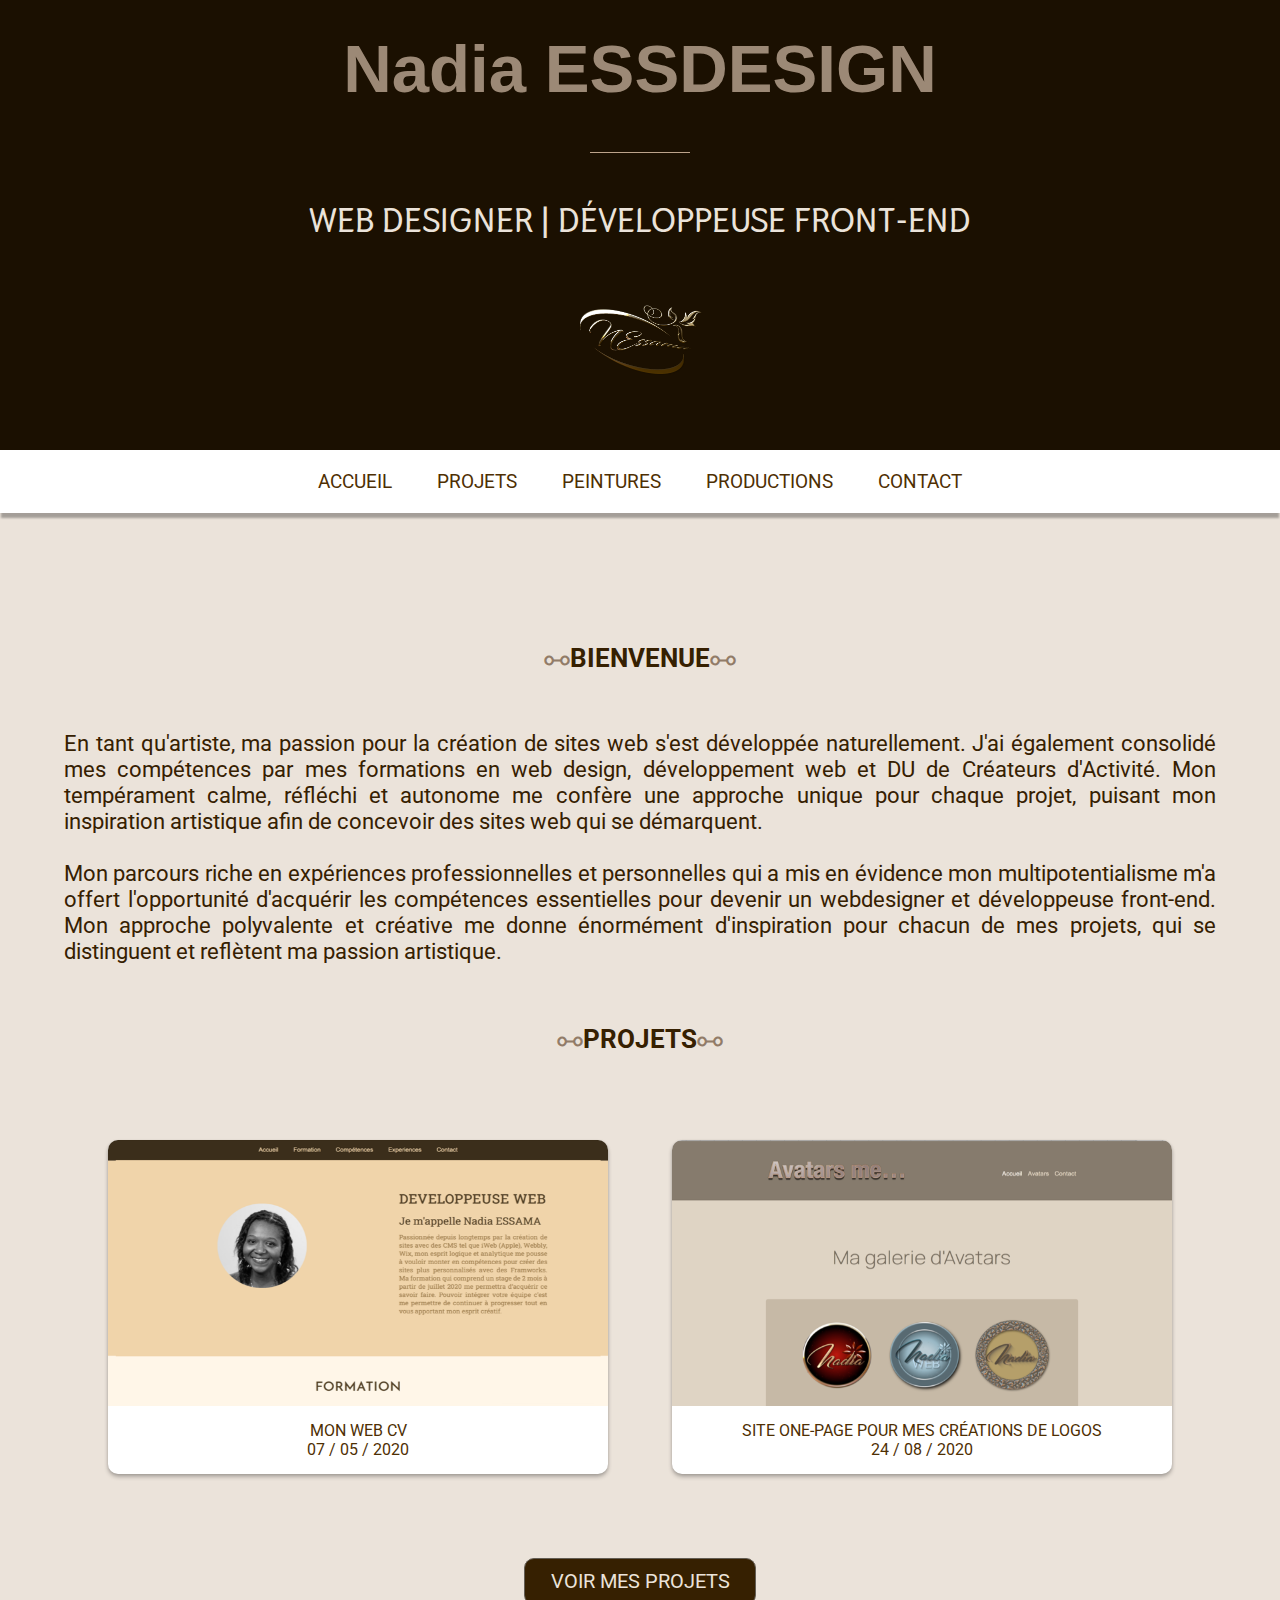
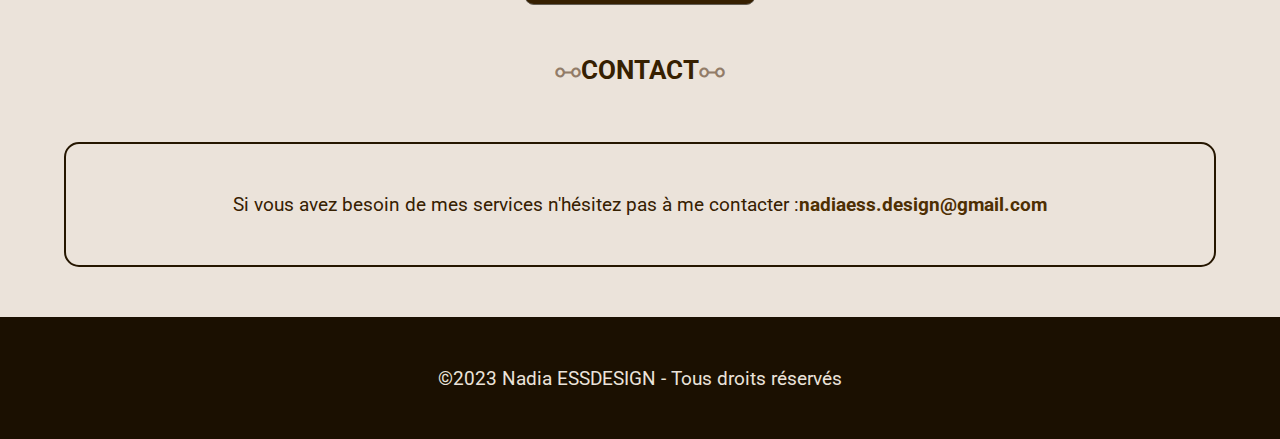
==== index.html @ de0f01fb "Update index.html" ====
<!DOCTYPE html>
    <html lang="fr">
    <head>
        <meta charset="UTF-8">
        <meta name="viewport" content="width=device-width, initial-scale=1.0">
        <title>Nadia ESSDESIGN Portfolio</title>
        <link href="design/style.css" type="text/css" rel="stylesheet">
        <link href="https://fonts.googleapis.com/css2?family=Open+Sans&family=Roboto&display=swap" rel="stylesheet">
        <link href="https://fonts.googleapis.com/css2?family=Thasadith&display=swap" rel="stylesheet">
    </head>
    <body>
        <!-- DÉBUT DE L'ENTETE -->
        <header>
            <!-- INDENTITÉ -->
            <h1>Nadia ESSDESIGN</h1>
            
            <span class="separateur"></span>

            <!-- STATUT -->
            <h2>Web Designer | Développeuse Front-End</h2>
            <img src="pictures/logonadia.png" alt="Logo" title="Ceci est mon logo" id="logo">
        </header>
        <!-- FIN DE L'ENTETE -->

        <!-- BARRE DE NAVIGATION -->
        <nav>
            <ul>
                <!-- L'attribut title : permette d'afficher une info bulle lors du pointage sous l'élément en lien cliquable-->
                <!-- L'attribut et la valeur target="_blank" = ouvrent le lien sur un autre onglet-->
                <li><a href="index.html">Accueil</a></li>
                <li><a href="projets.html">Projets</a></li>
                <li><a href="peintures.html">Peintures</a></li>
                <li><a href="productions.html">Productions</a></li>
                <li><a href="contact">Contact</a></li>
            </ul>
        </nav>

        <div class="contener">
        
            <!-- DÉBUT DE LA PRÉSENTATION -->
            <section>
                <h3>Bienvenue</h3>

                <!-- DESCRIPTION -->
                <p class="description">En tant qu'artiste, ma passion pour la création de sites web s'est développée naturellement. J'ai également consolidé mes compétences par mes formations en web design, 
                    développement web et DU de Créateurs d'Activité. Mon tempérament calme, 
                    réfléchi et autonome me confère une approche unique pour chaque projet, puisant mon inspiration artistique afin de concevoir des sites web qui se démarquent.<br/><br/> 
                    Mon parcours riche en expériences professionnelles et personnelles qui a mis en évidence mon multipotentialisme m'a offert l'opportunité d'acquérir les compétences essentielles 
                    pour devenir un webdesigner et développeuse front-end. Mon approche polyvalente et créative me donne énormément d'inspiration pour chacun de mes projets, qui se distinguent et reflètent ma passion artistique.</p>
            </section>
            <!-- FIN DE LA PRÉSENTATION -->

            
            <!-- DÉBUT DE LA SECTION PROJETS -->

            <section>
                <h3>Projets</h3>

                
                
                <!--CONTENER-->
                <div id="projets">

                    <!-- PROJET n°1-->
                    <div class="projet">
                        <a href="https://nadiaprojets.github.io/webcv1/" target="_blank">
                            <div class="picture">
                                <img src="pictures/webcv.png" alt="mon premier projet"/>
                            </div>

                            <span>Mon Web CV</span>
                            <span class="date-project">07 / 05 / 2020</span>
                        </a>
                    </div>

                    <!-- PROJET n°2-->
                    <div class="projet">
                        <a href="https://nadiaprojets.github.io/avatarsme/" target="_blank">
                            <div class="picture">
                                <img src="pictures/avatarsme.png" alt="mon premier projet" />
                            </div>
                    
                            <span>Site one-page pour mes créations de logos</span>
                            <span class="date-project">24 / 08 / 2020</span>
                        </a>
                    </div>


                </div>
            </section>

            <div>
                <a href="projets.html">
                    <p class="bouton">VOIR MES PROJETS</p>
                </a>
            
            </div>

            <!-- FIN DE LA SECTION PROJETS -->
            

            <!-- DÉBUT DE LA SECTION CONTACT-->
            <section>
                <h3>Contact</h3>

                <div id="contact">
                    <!-- DESCRIPTION -->
                    <p>Si vous avez besoin de mes services n'hésitez pas à me contacter :<a href="mailto:nadiaess.design@gmail.com"><b>nadiaess.design@gmail.com</b></a></p>
                </div>
            </section>
            <!-- FIN DE LA SECTION CONTACT-->

        </div>


        <!-- DÉBUT DU FOOTER -->
        <footer>
            <p>&copy;2023 Nadia ESSDESIGN</a> - Tous droits réservés</p>
        </footer>
        <!-- FIN DU FOOTER -->
    
    </body>
</html>
---- design/style.css ----
body{
    font-family: 'Roboto', sans-serif;
    background: rgb(235, 227, 218);
    margin: 0;
}

header{
    text-align: center;
    background-color: #1b1001;
    padding-bottom: 30px;
}

section{
    text-align: center;
    margin-top: 50px;
    margin-bottom: 50px;
}



h1{
    font-family: 'Blacksword', Arial, Helvetica, sans-serif;
    font-size: 4.2em;
    color: rgb(126, 106, 87);
    margin-top: 0px;
    padding-top: 30px;
}
/*  changement de la couleur du titre au survole de la souris */
h1:hover{
    color: rgb(156, 137, 118);
}

/*  changement de la couleur du titre au clic */
h1:active{
    color: rgb(235, 227, 218);
}

h2{
    font-family: 'Thasadith', sans-serif;
    font-size: 2.1em;
    text-transform: uppercase;
    color: rgb(235, 227, 218);
    width: 900px;
    margin: auto;
    padding-bottom: 30px;
    padding-top: 40px;
    
}
h3:before {
    content: "⧟";
    color: rgb(146, 124, 104);
}

h3:after{
    content: "⧟";
    color: rgb(146, 124, 104);
}
h3{
    font-size: 1.6em;
    color: #362001;
    text-transform: uppercase;
    padding-bottom: 30px;
}


p{
    font-size: 1.2em;
    color: #362001;
}



a{
    text-decoration: none;
    color: #4e2f03;
}

a:hover{
    color: rgb(189, 163, 139);
}

ul{
    padding: 0;
    /* pour retirer la marge entre la barre de navigation et le header*/
    display: inline;
}


li{
    /* pour retirer les puces de la liste*/
    list-style-type: none;
    display: inline;
    margin: 20px;
 
}
li:hover{
    font-weight: bold;
}


nav{
    background-color: white;
    text-align: center;
    text-transform: uppercase;
    font-size: 1.2em;
    box-shadow: 0px 6px 2px -1px rgba(0,0,0,0.3);
    padding: 20px;
 
}


/* CLASSES */

.separateur{
    width: 100px;
    height: 1px;
    margin: 5px auto ;
    display: block;
    background-color: rgb(189, 163, 139);
}

.contener{
    width: 90%;
    padding-top: 80px;
    margin: auto;
}
.description{
    text-align: justify;
    font-size: 1.4em;
    padding-bottom: 10px;
}
.projet{
    width: 500px;
    margin: 30px;
    display: inline-block;
    background-color: white;
    padding-bottom: 15px;
    border: 0px #362001 solid;
    border-radius: 10px;
    overflow: hidden;
    box-shadow: 0 1px 3px rgba(0,0,0,0.12), 0 3px 4px rgba(0,0,0,0.24);
}

.projet:hover{
    box-shadow: 0 14px 28px rgba(0,0,0,0.25), 0 10px 10px rgba(0,0,0,0.22);
    transition: all 0.3s cubic-bezier(.25,.8,.25,1);
}
.projet img{
    min-width: 500px;
    height: 266px;
}
.projet span {
    text-transform: uppercase;
    display: block; /* pour que le texte ne soit pas aligné */
}

.projet .date-project{
    font-size: 1em;
}

.picture{
    width: 500px;
    height: 266px;
    overflow: hidden;
    margin-bottom: 15px;
}
.bouton{
    font-size: 20px;
    text-align: center;
    display: block;
    color: rgb(235, 227, 218);
    background: #362001;
    padding: 10px 20px 0px 20px;
    border: 1px solid #635d54;
    border-radius: 10px;
    width: 190px;
    height: 35px;
    cursor: pointer;
    margin: auto;
    transition: all 1s;
}

.bouton:hover{
    background: #c4b9ad;
    border: none;
    color: #362001;
}

.peinture{
    margin: 30px 20px;
    box-shadow: 0 14px 28px rgba(0,0,0,0.25), 0 10px 10px rgba(0,0,0,0.22);
}



.video-container {
	position: relative;
	padding-bottom: 56.25%;
	padding-top: 30px;
	height: 0;
    overflow: hidden;
    margin-top: 50px;
}

.video-container iframe,  
.video-container object,  
.video-container embed {
	position: absolute;
	top: 0;
	left: 0;
	width: 100%;
    height: 96%;
}

/* POLICES */
@font-face{
    font-family: 'Blacksword';
    scr: url('../src/Blacksword.otf') format('truetype');
}

img {
    text-align: center;
}


#contact{
    border: 2px #251600 solid;
    border-radius: 15px;
    padding: 30px;
    margin-bottom: 50px;
}

#logo{
    width: 130px;
     margin-top: 30px;
     margin-bottom: 40px;
}
#projet{
    display: flex;
    flex-wrap: wrap;
    justify-content: space-between;
}
#peinture img {
    width: 700px;
    height: 700px;

}

/* #peinture :hover {
    width:900px;
    height:900px
} */

#picture-project{
    padding-top: 20px;

}

footer{
    background-color: #1b1001;
    text-align: center;
    padding: 30px;
}
footer p{
    color: rgb(235, 227, 218);
}

/* MEDIA QUERY */
@media all and (max-width: 1000px){
    #projet img {width: 100%; margin: 15px auto; height: auto;}
 
    #picture-project iframe {width: 100%; min-width: auto;}

    #peinture img{width: 100%; margin: 15px auto; height: auto;}
    header h2 {width: 90%}
}
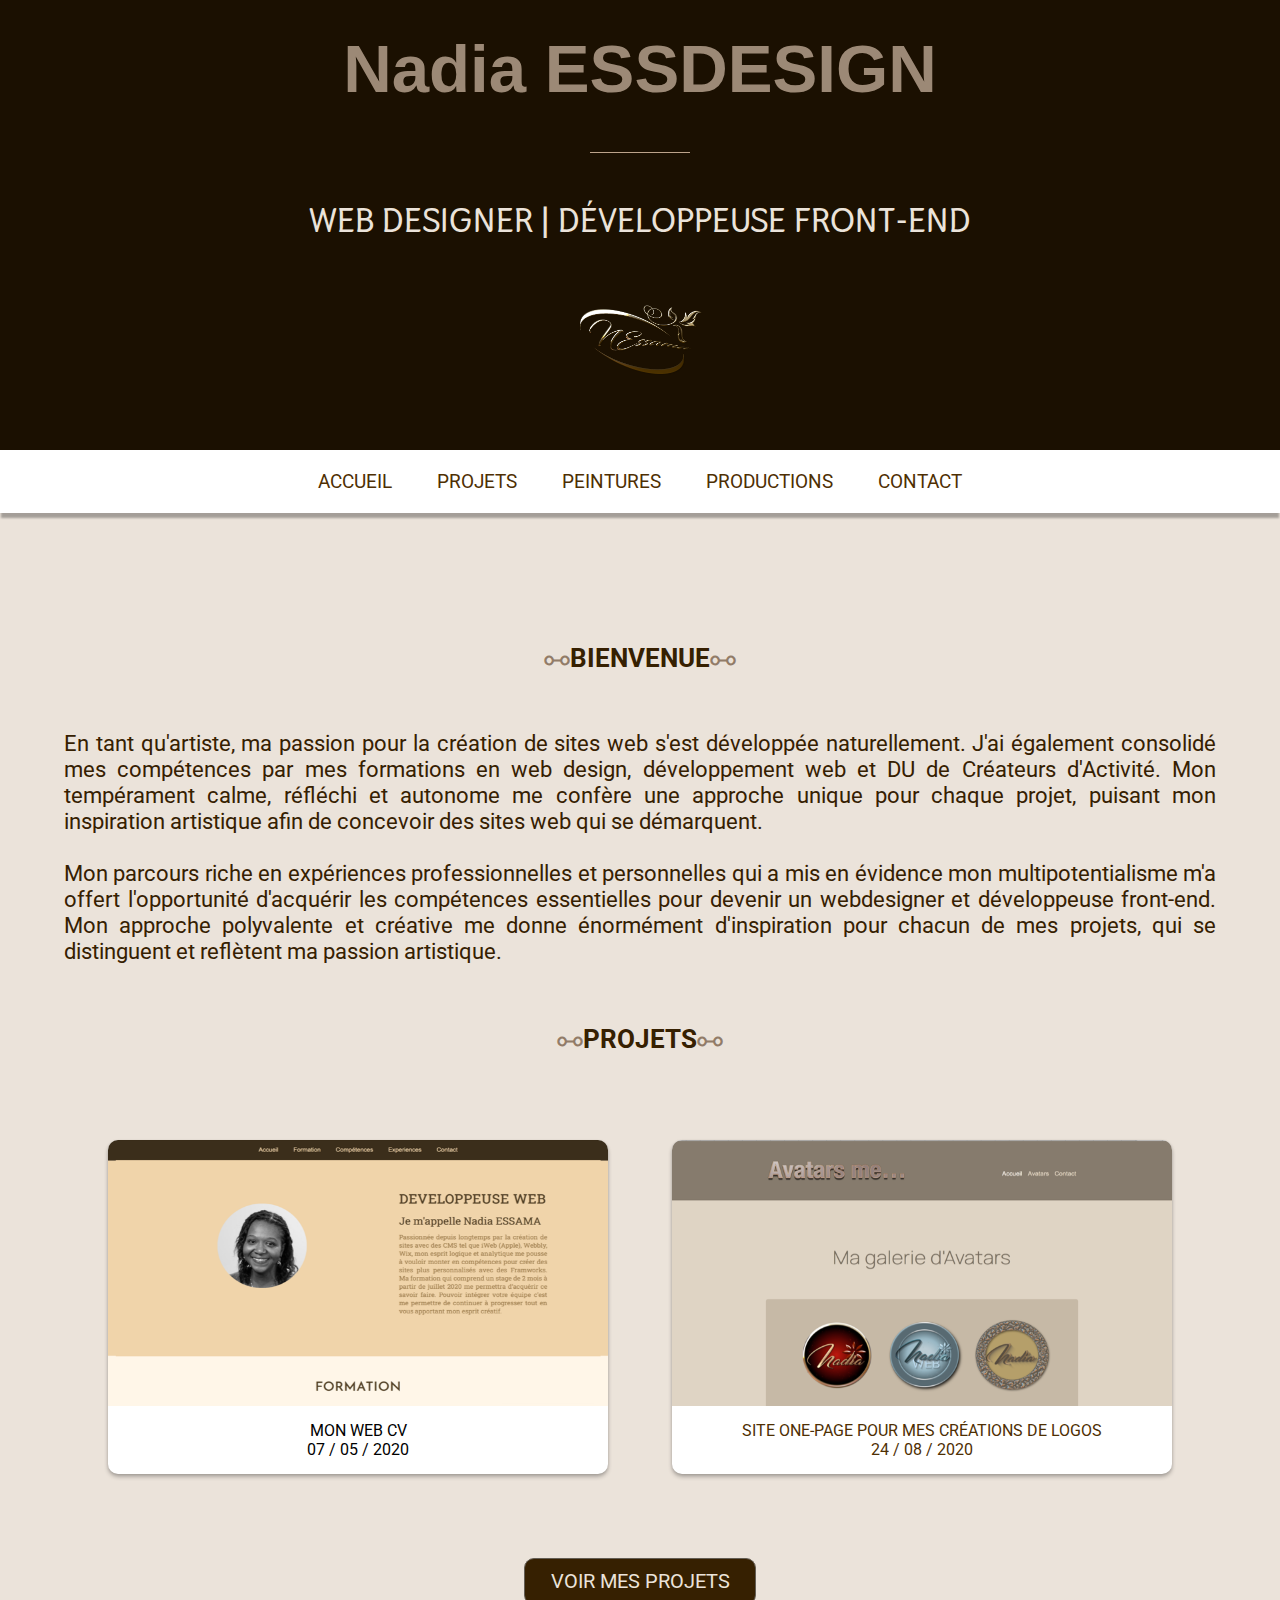
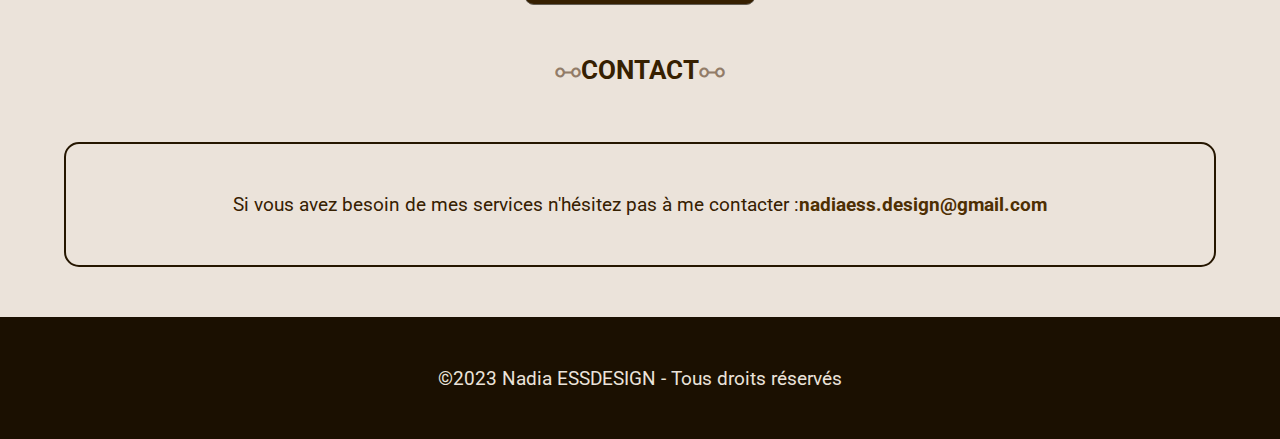
==== commit eb76d3ae: "Update index.html" ====
--- a/index.html
+++ b/index.html
@@ -31,7 +31,7 @@
                 <li><a href="projets.html">Projets</a></li>
                 <li><a href="peintures.html">Peintures</a></li>
                 <li><a href="productions.html">Productions</a></li>
-                <li><a href="contact">Contact</a></li>
+                <li><a href="#contact" class="active">Contact</a></li>
             </ul>
         </nav>
 
@@ -63,7 +63,7 @@
 
                     <!-- PROJET n°1-->
                     <div class="projet">
-                        <a href="https://nadiaprojets.github.io/webcv1/" target="_blank">
+                        <!-- <a href="https://nadiaprojets.github.io/webcv1/" target="_blank">-->
                             <div class="picture">
                                 <img src="pictures/webcv.png" alt="mon premier projet"/>
                             </div>
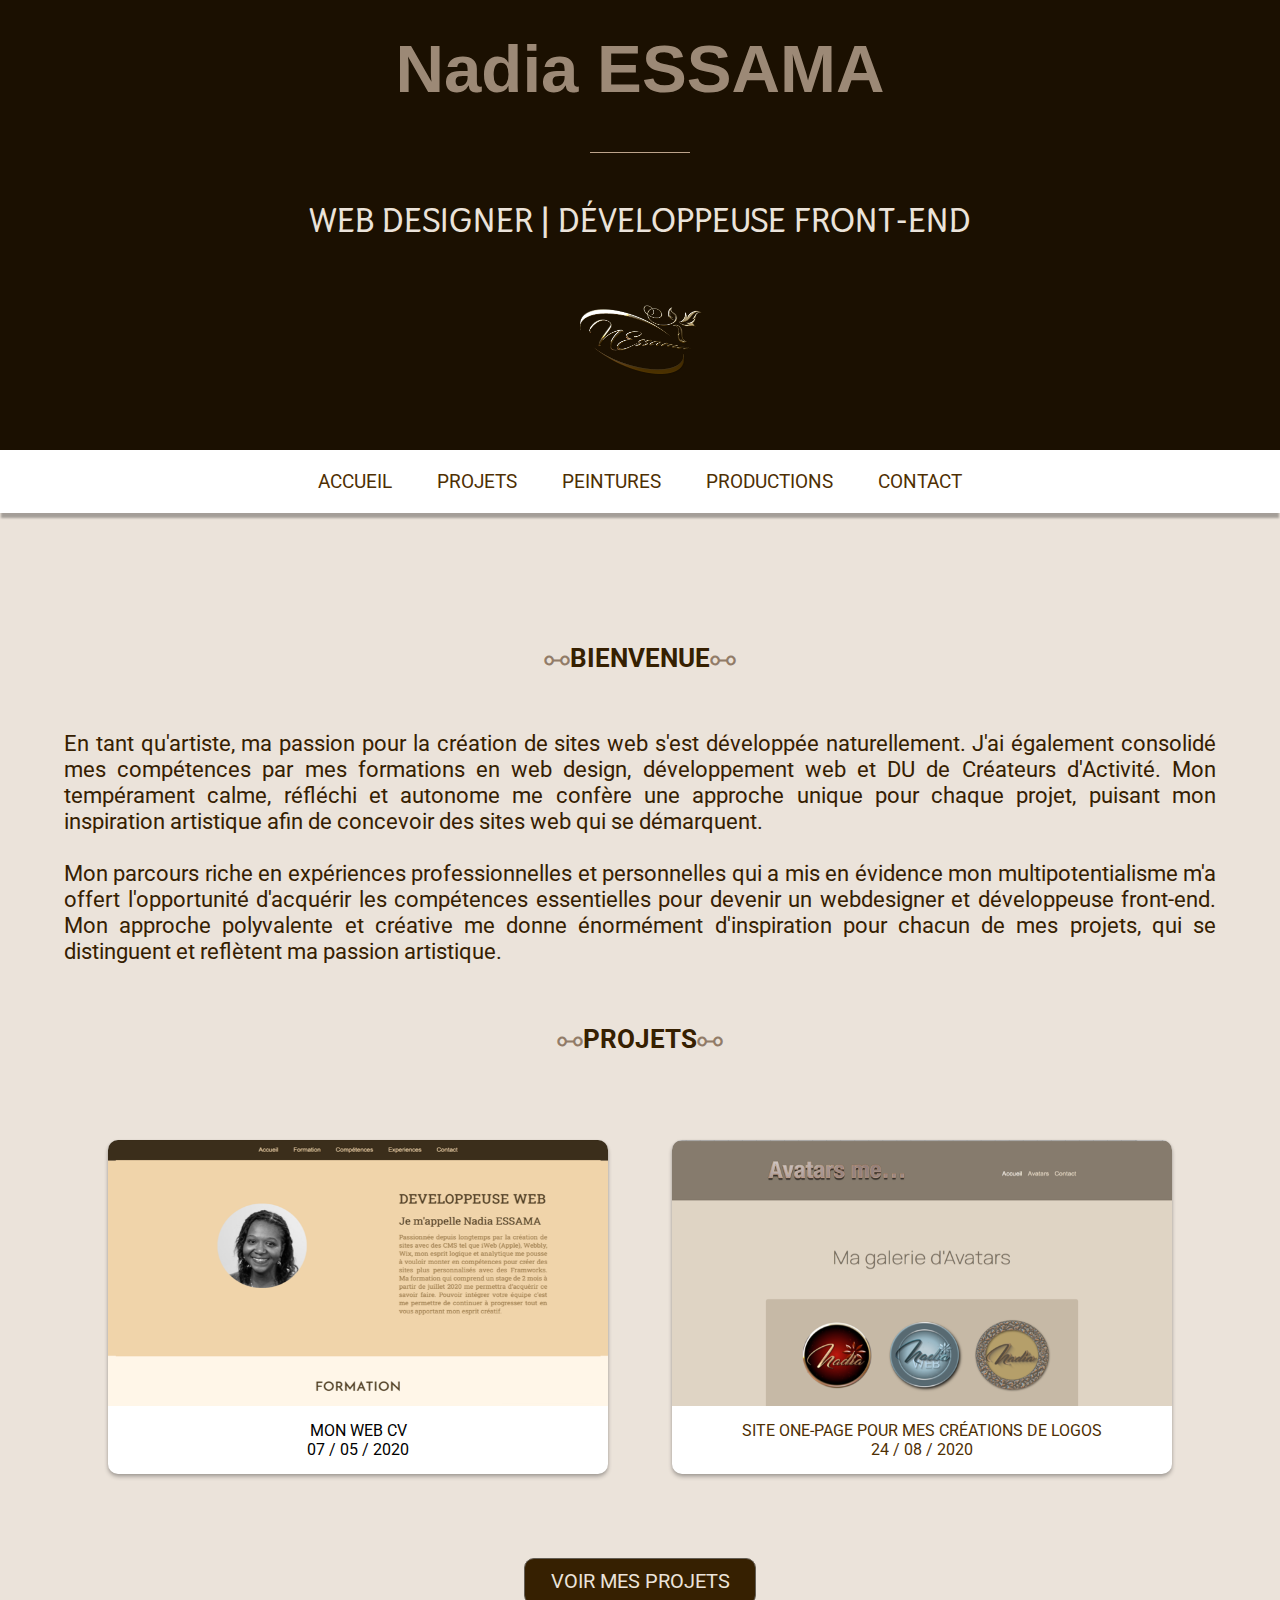
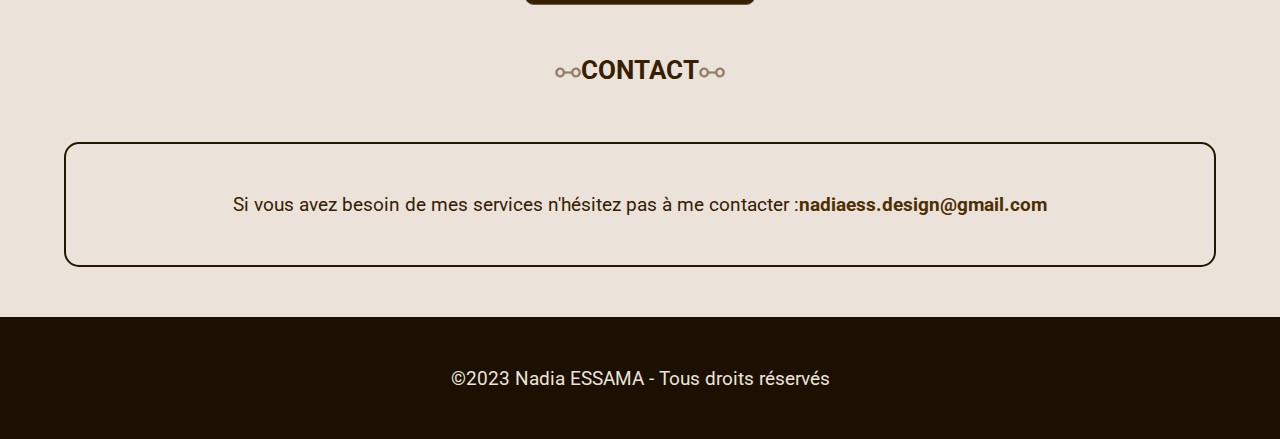
==== commit 042fc64b: "Update index.html" ====
--- a/index.html
+++ b/index.html
@@ -3,7 +3,7 @@
     <head>
         <meta charset="UTF-8">
         <meta name="viewport" content="width=device-width, initial-scale=1.0">
-        <title>Nadia ESSDESIGN Portfolio</title>
+        <title>Nadia ESSAMA Portfolio</title>
         <link href="design/style.css" type="text/css" rel="stylesheet">
         <link href="https://fonts.googleapis.com/css2?family=Open+Sans&family=Roboto&display=swap" rel="stylesheet">
         <link href="https://fonts.googleapis.com/css2?family=Thasadith&display=swap" rel="stylesheet">
@@ -12,7 +12,7 @@
         <!-- DÉBUT DE L'ENTETE -->
         <header>
             <!-- INDENTITÉ -->
-            <h1>Nadia ESSDESIGN</h1>
+            <h1>Nadia ESSAMA</h1>
             
             <span class="separateur"></span>
 
@@ -115,7 +115,7 @@
 
         <!-- DÉBUT DU FOOTER -->
         <footer>
-            <p>&copy;2023 Nadia ESSDESIGN</a> - Tous droits réservés</p>
+            <p>&copy;2023 Nadia ESSAMA</a> - Tous droits réservés</p>
         </footer>
         <!-- FIN DU FOOTER -->
     
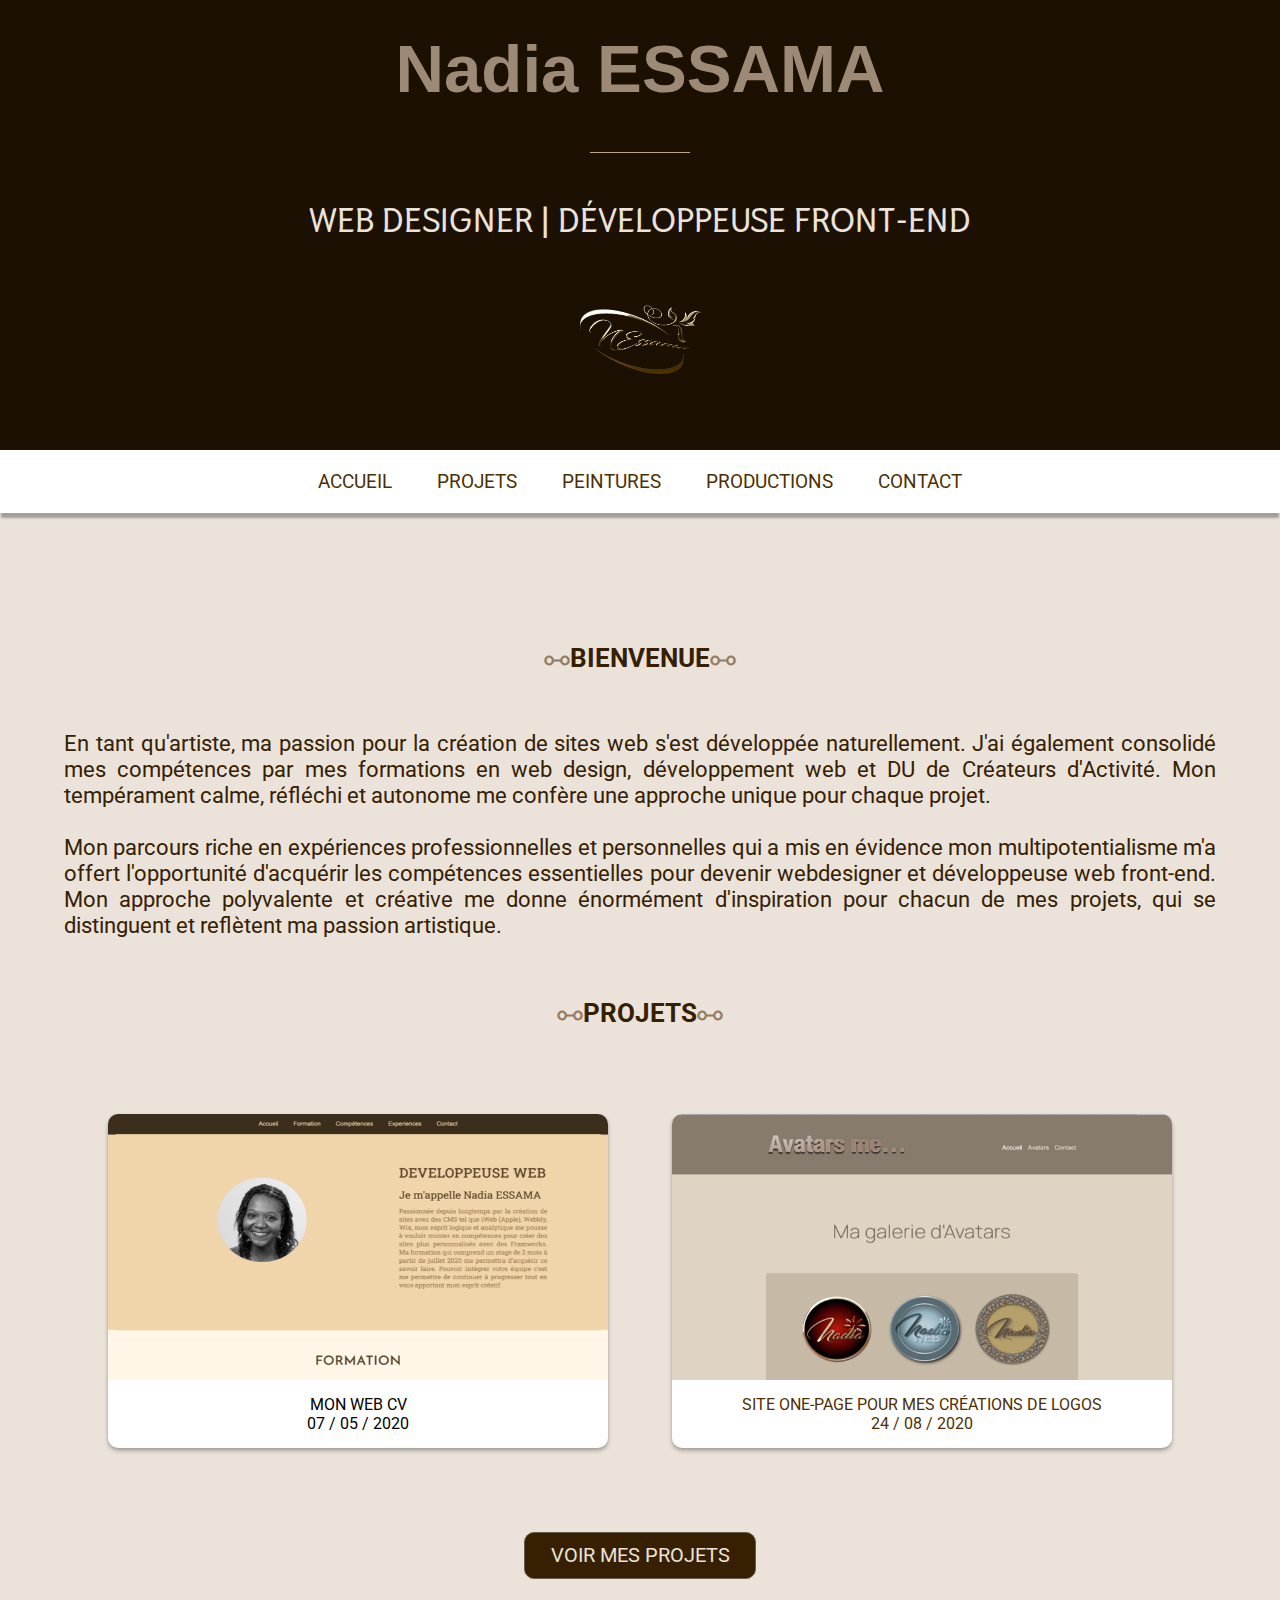
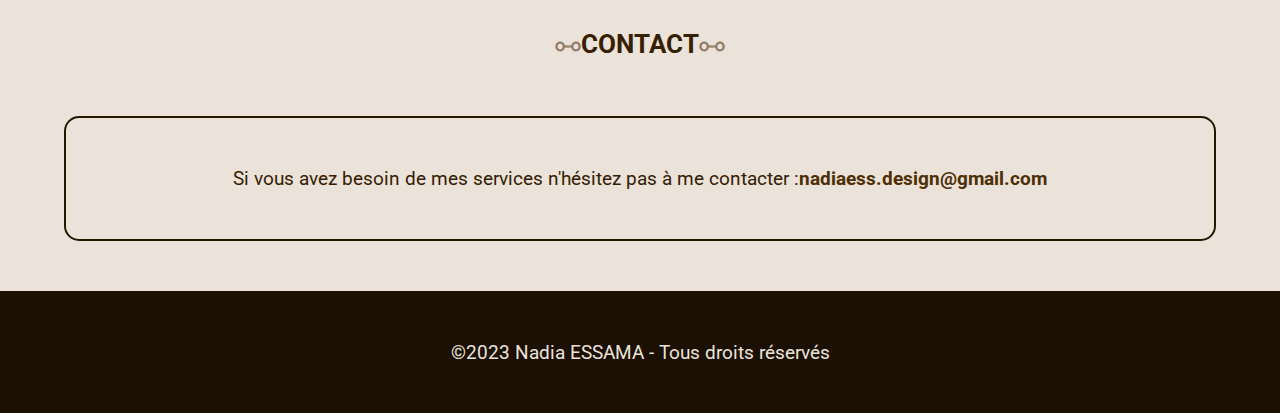
==== commit d8c304ef: "Update index.html" ====
--- a/index.html
+++ b/index.html
@@ -44,9 +44,9 @@
                 <!-- DESCRIPTION -->
                 <p class="description">En tant qu'artiste, ma passion pour la création de sites web s'est développée naturellement. J'ai également consolidé mes compétences par mes formations en web design, 
                     développement web et DU de Créateurs d'Activité. Mon tempérament calme, 
-                    réfléchi et autonome me confère une approche unique pour chaque projet, puisant mon inspiration artistique afin de concevoir des sites web qui se démarquent.<br/><br/> 
+                    réfléchi et autonome me confère une approche unique pour chaque projet.<br/><br/> 
                     Mon parcours riche en expériences professionnelles et personnelles qui a mis en évidence mon multipotentialisme m'a offert l'opportunité d'acquérir les compétences essentielles 
-                    pour devenir un webdesigner et développeuse front-end. Mon approche polyvalente et créative me donne énormément d'inspiration pour chacun de mes projets, qui se distinguent et reflètent ma passion artistique.</p>
+                    pour devenir webdesigner et développeuse web front-end. Mon approche polyvalente et créative me donne énormément d'inspiration pour chacun de mes projets, qui se distinguent et reflètent ma passion artistique.</p>
             </section>
             <!-- FIN DE LA PRÉSENTATION -->
 
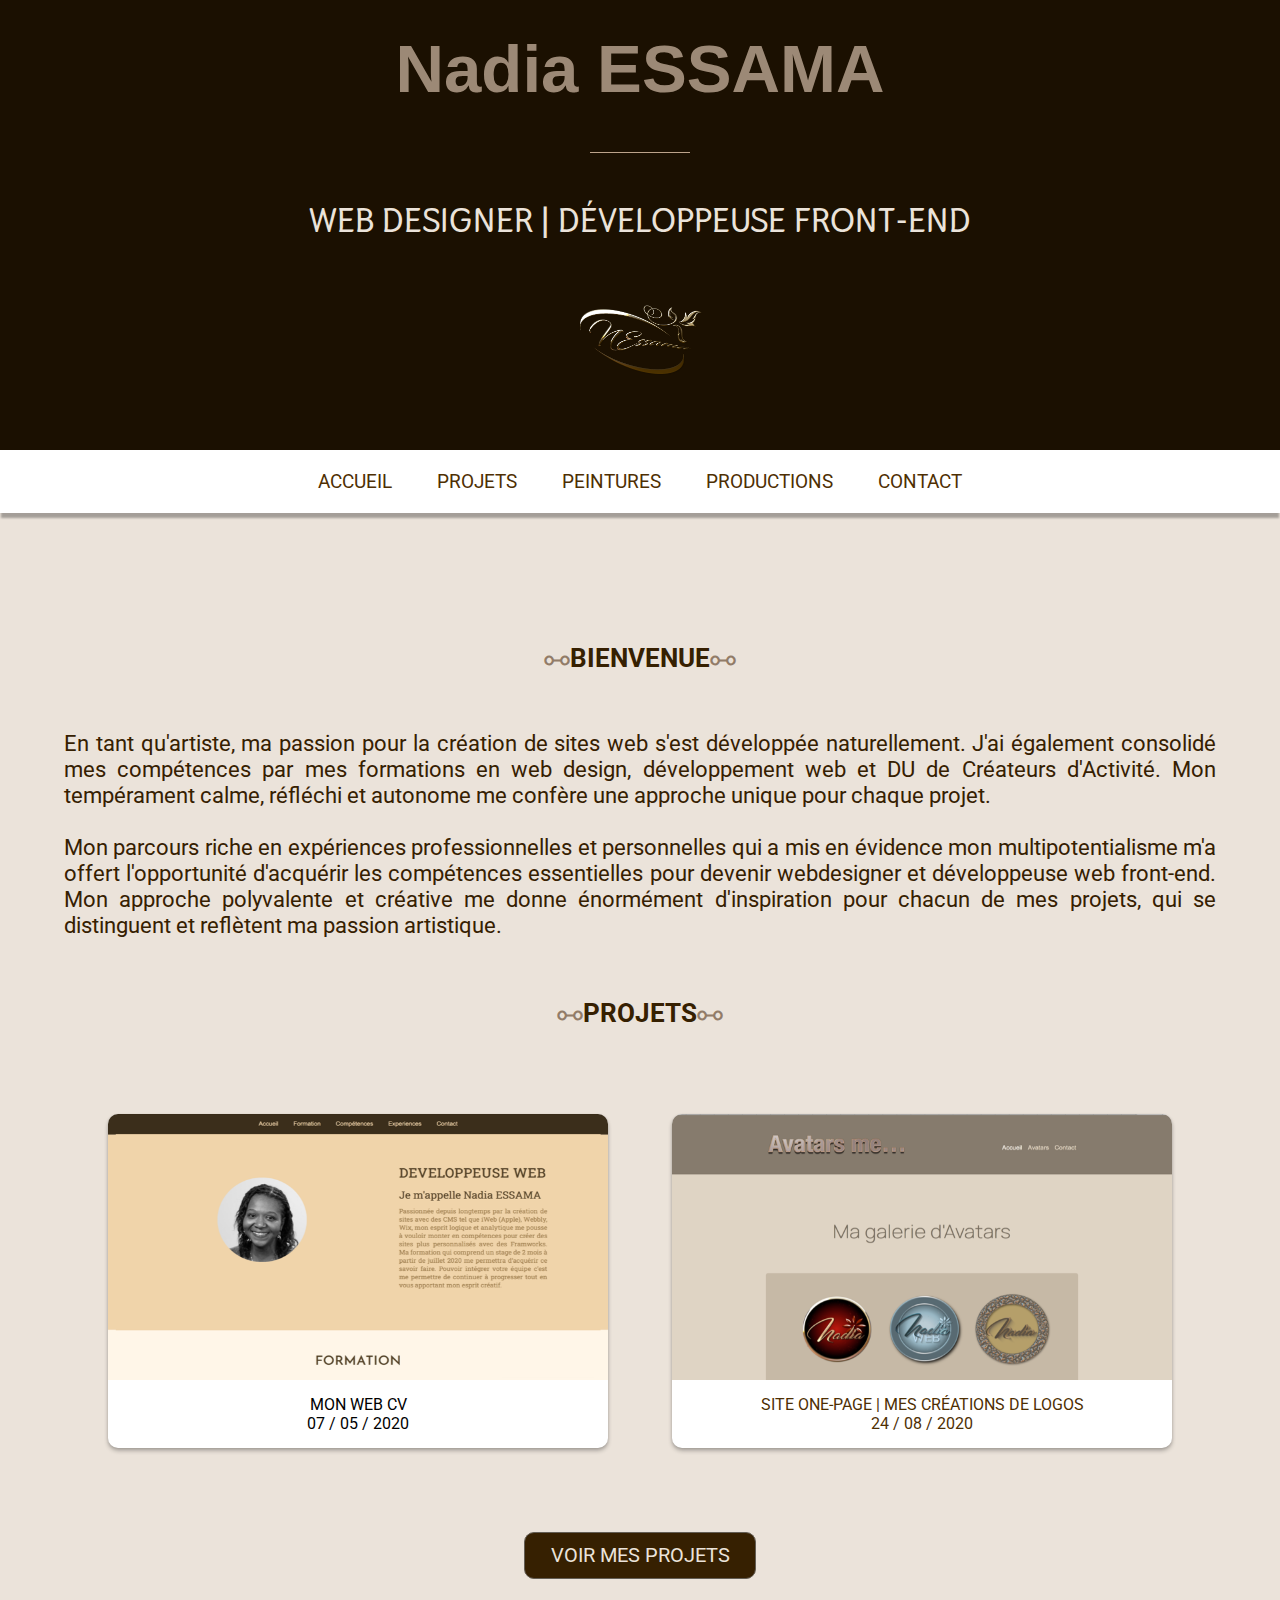
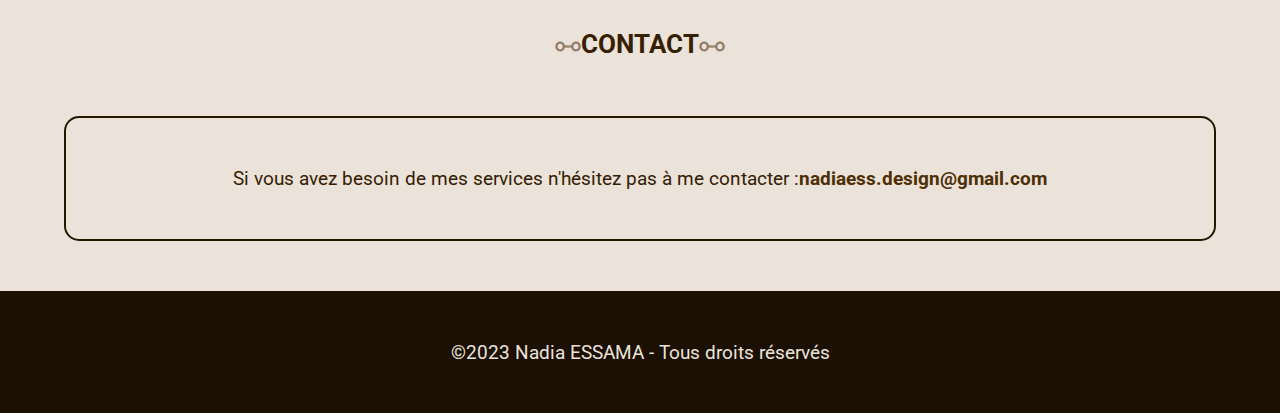
==== commit f9cee8e0: "Update index.html" ====
--- a/index.html
+++ b/index.html
@@ -80,7 +80,7 @@
                                 <img src="pictures/avatarsme.png" alt="mon premier projet" />
                             </div>
                     
-                            <span>Site one-page pour mes créations de logos</span>
+                            <span>Site one-page | mes créations de logos</span>
                             <span class="date-project">24 / 08 / 2020</span>
                         </a>
                     </div>
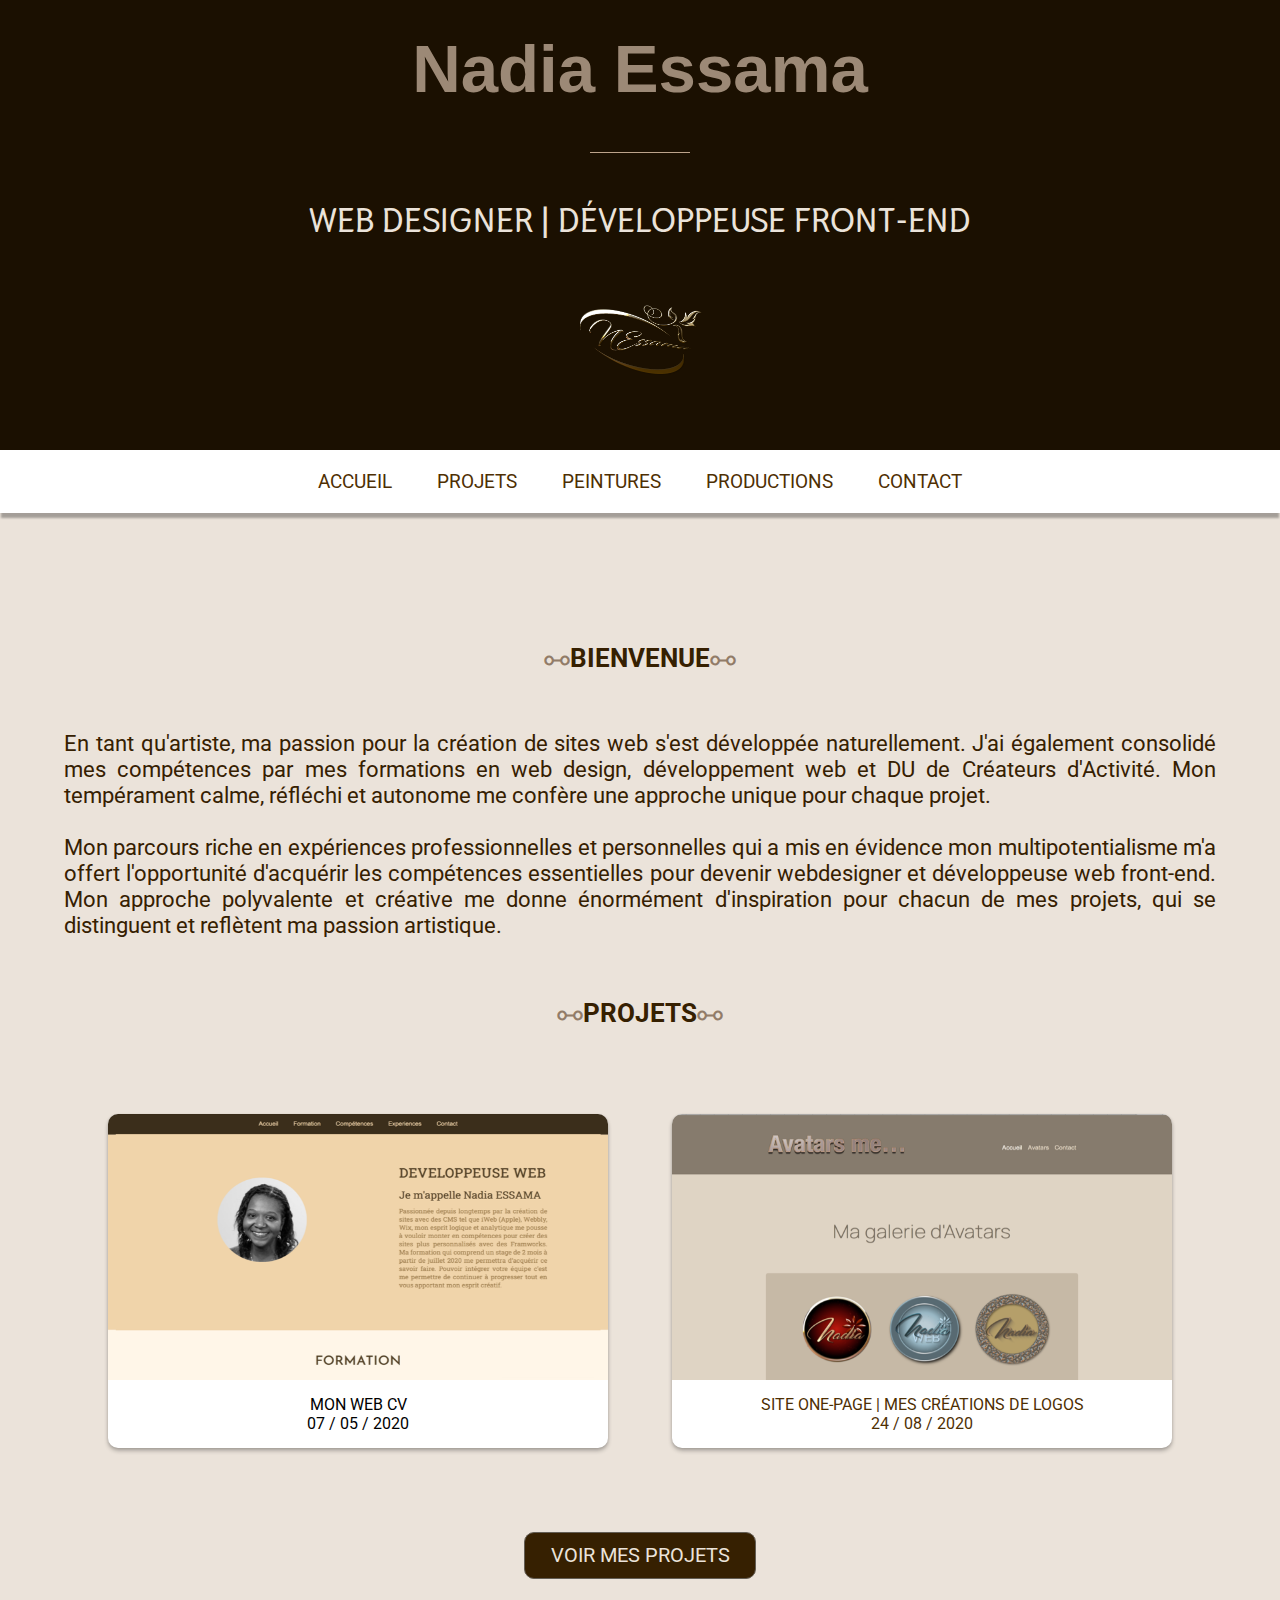
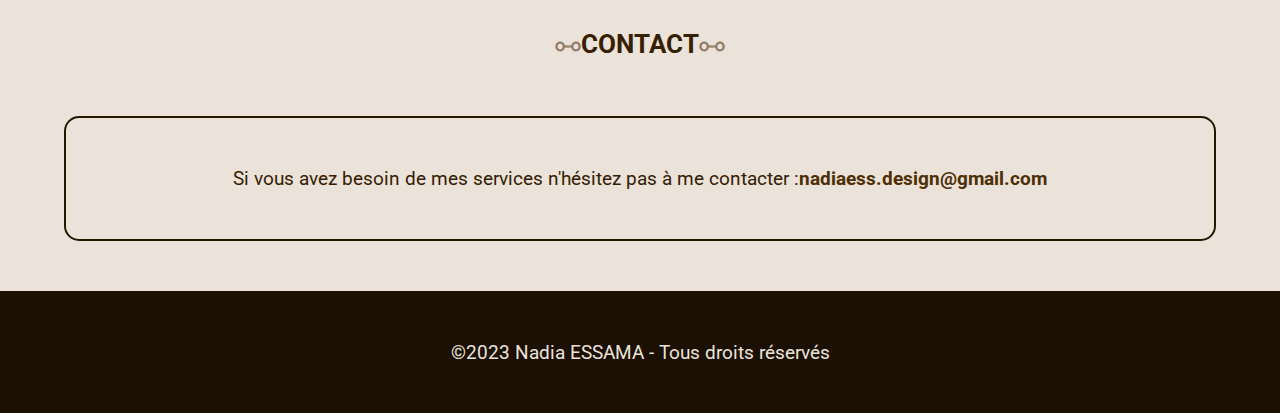
==== commit 58a63074: "Update index.html" ====
--- a/index.html
+++ b/index.html
@@ -3,7 +3,7 @@
     <head>
         <meta charset="UTF-8">
         <meta name="viewport" content="width=device-width, initial-scale=1.0">
-        <title>Nadia ESSAMA Portfolio</title>
+        <title>Nadia Essama Portfolio</title>
         <link href="design/style.css" type="text/css" rel="stylesheet">
         <link href="https://fonts.googleapis.com/css2?family=Open+Sans&family=Roboto&display=swap" rel="stylesheet">
         <link href="https://fonts.googleapis.com/css2?family=Thasadith&display=swap" rel="stylesheet">
@@ -12,7 +12,7 @@
         <!-- DÉBUT DE L'ENTETE -->
         <header>
             <!-- INDENTITÉ -->
-            <h1>Nadia ESSAMA</h1>
+            <h1>Nadia Essama</h1>
             
             <span class="separateur"></span>
 
